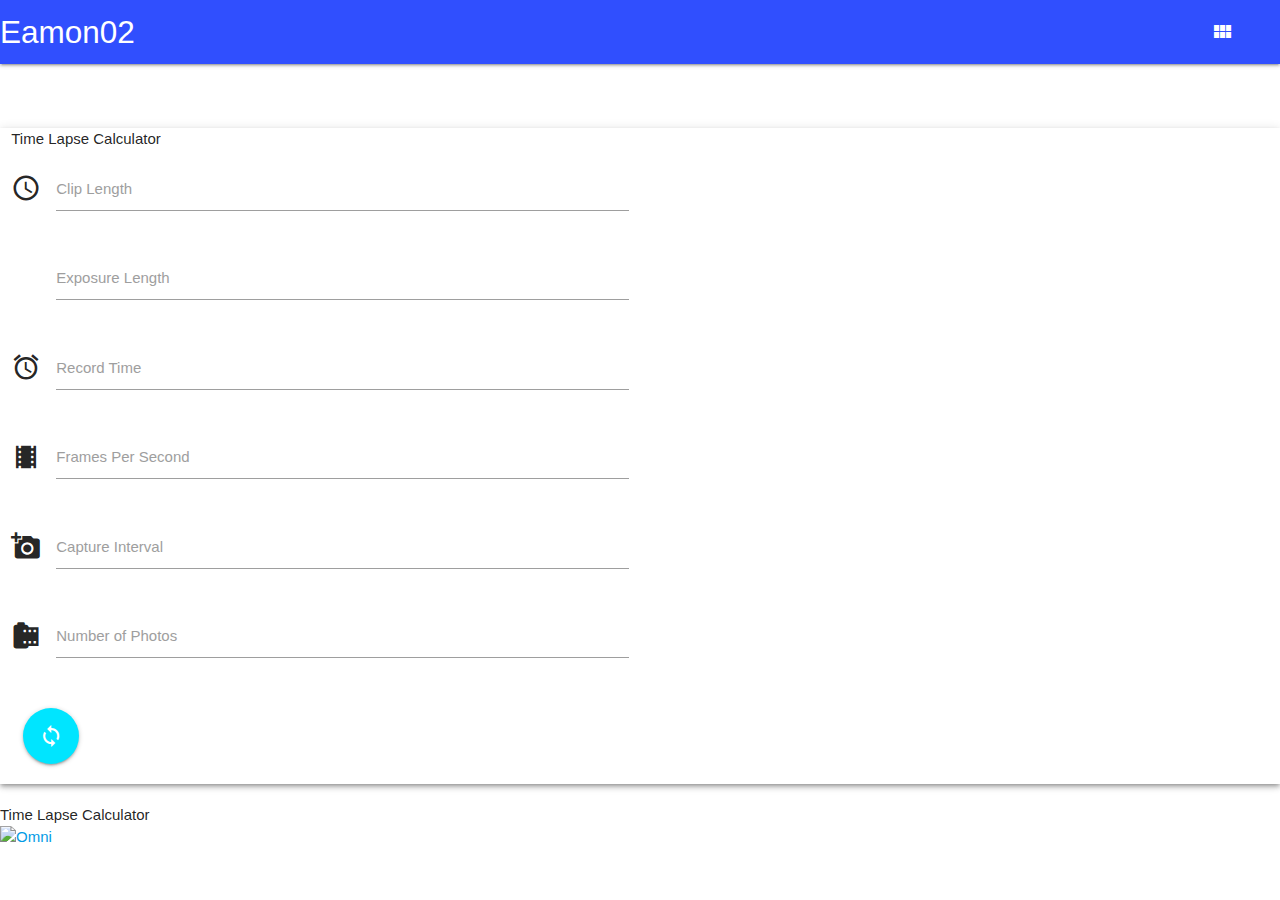
==== index.html @ 87199599 "basic file created, nav created, input fields created for time lapse calc" ====
<!DOCTYPE html>
<html lang="en">
<head>

    <!--Import Google Icon Font-->
    <link href="https://fonts.googleapis.com/icon?family=Material+Icons" rel="stylesheet">

     <!-- Compiled and minified CSS -->
    <link rel="stylesheet" href="https://cdnjs.cloudflare.com/ajax/libs/materialize/1.0.0/css/materialize.min.css">

    <!-- Font awesome css -->
    <script src="https://kit.fontawesome.com/a076d05399.js"></script>

    <!-- Style sheet -->
    <link rel="stylesheet" href="./style.css">

     <!--Let browser know website is optimized for mobile-->
     <meta charset="UTF-8">
     <meta name="viewport" content="width=device-width, initial-scale=1.0">
     <meta http-equiv="X-UA-Compatible" content="ie=edge">

    <title>X1</title>
</head>
<body>
                    <!-- NAV -->
    <nav>
        <div class="nav-wrapper indigo accent-4">
          <a href="#!" class="brand-logo">Eamon02</a>
          <!-- side nav trigger -->
          <a href="#" class="sidenav-trigger" data-target="slide-out"><i class="fas fa-space-shuttle align-right"></i></a>

          <ul class="right hide-on-med-and-down">

            <li><a href="#!" class="waves-effect"><i class="fas fa-user-astronaut"></i>Resume</a></li>
            <li><div class="divider"></div></li>
            <li><a href="#!" class="waves-effect"><i class="far fa-calendar-alt"></i>Astro News</a></li>
            <li><a href="#!" class="waves-effect"><i class="far fa-clock"></i>Time lapse Calculator</a></li>
            <li><a class="waves-effect" href="#!"><i class="fas fa-cloud-moon"></i>Weather</a></li>
            <li><a class="waves-effect" href="#!"><i class="material-icons">view_module</i>Portfolio</a></li>
            <!-- <li><a href="mobile.html"><i class="material-icons">more_vert</i></a></li> -->

          </ul>
        </div>
      </nav>

      <!-- Side Nav -->

  <ul id="slide-out" class="sidenav">
      <li>
        <div class="user-view">
            <div class="background">
              <img src="./images/sunset 11-23-2020-43.jpg">
            </div>
          <a href="#user"><img class="circle" src="./images/Grassy Knol-2.JPG"></a>
          <a href="#name"><span class="white-text name">Eamon McHugh</span></a>
          <a href="#email"><span class="white-text email">eamonmchugh2@gmail.com</span></a>
        </div>
      </li>
    
    <li><a href="#!" class="waves-effect"><i class="fas fa-user-astronaut"></i>Resume</a></li>
    <li><div class="divider"></div></li>
    <li><a href="#!" class="waves-effect"><i class="far fa-calendar-alt"></i>Astro News</a></li>
    <li><a href="#!" class="waves-effect"><i class="far fa-clock"></i>Time lapse Calculator</a></li>
    <li><a class="waves-effect" href="#!"><i class="fas fa-cloud-moon"></i>Weather</a></li>
    <li><a class="waves-effect" href="#!"><i class="material-icons">view_module</i>Portfolio</a></li>
  </ul>

        <!-- Time Lapse calc -->

    <div class="row">
    <div class="timelapse z-depth-2 col s12">
        <div class="tl-header">
            Time Lapse Calculator
        </div>
        <div class="tl-body">
            <div class="row">
                <div class="col s6">
                  <div class="row">
                    <div class="input-field col s12">
                      <i class="material-icons prefix">schedule</i>
                      <textarea id="icon_prefix2" class="materialize-textarea"></textarea>
                      <label for="icon_prefix2">Clip Length</label>
                    </div>

                    <div class="input-field col s12">
                      <i class="material-icons prefix">shutter_speed</i>
                      <textarea id="icon_prefix2" class="materialize-textarea"></textarea>
                      <label for="icon_prefix2">Exposure Length</label>
                    </div>

                    <div class="input-field col s12">
                      <i class="material-icons prefix">alarm</i>
                      <textarea id="icon_prefix2" class="materialize-textarea"></textarea>
                      <label for="icon_prefix2">Record Time</label>
                    </div>

                    <div class="input-field col s12">
                      <i class="material-icons prefix">theaters</i>
                      <textarea id="icon_prefix2" class="materialize-textarea"></textarea>
                      <label for="icon_prefix2">Frames Per Second</label>
                    </div>

                    <div class="input-field col s12">
                      <i class="material-icons prefix">add_a_photo</i>
                      <textarea id="icon_prefix2" class="materialize-textarea"></textarea>
                      <label for="icon_prefix2">Capture Interval</label>
                    </div>

                    <div class="input-field col s12">
                      <i class="material-icons prefix">camera_roll</i>
                      <textarea id="icon_prefix2" class="materialize-textarea"></textarea>
                      <label for="icon_prefix2">Number of Photos</label>
                    </div>

                  </div>
                    <div class="tl-clear col s12">
                      <a class="btn-floating btn-large waves-effect waves-light cyan accent-3"><i class="material-icons">loop</i></a>
                    </div>
                </div>
            </div>
        </div>
    </div>
    </div>
    
      <div class="omni-calculator" data-calculator="other/time-lapse" data-width="300" data-config='{}' data-currency="USD" data-show-row-controls="false" data-version="3" data-t="1608104857240">
        <div class="omni-calculator-header">Time Lapse Calculator</div>
        <div class="omni-calculator-footer">
          <a href="https://www.omnicalculator.com/other/time-lapse" target="_blank"><img alt="Omni" class="omni-calculator-logo" src="https://cdn.omnicalculator.com/embed/omni-calculator-logo-long.svg" /></a>
        </div>
      </div>
      <script async src="https://cdn.omnicalculator.com/sdk.js"></script>

            
            
</body>

<!-- Jquery Init -->
<script src="https://cdnjs.cloudflare.com/ajax/libs/jquery/3.5.1/jquery.min.js" integrity="sha512-bLT0Qm9VnAYZDflyKcBaQ2gg0hSYNQrJ8RilYldYQ1FxQYoCLtUjuuRuZo+fjqhx/qtq/1itJ0C2ejDxltZVFg==" crossorigin="anonymous"></script>

<!-- Compiled and minified JavaScript from materialize -->
<script src="https://cdnjs.cloudflare.com/ajax/libs/materialize/1.0.0/js/materialize.min.js"></script>

<!-- main js init -->
<script src="main.js"></script>

</html>
---- style.css ----
/* Nav Styling */
.fas .fa-space-shuttle .align-left{
  padding-bottom: 0px !important;
  padding-left: 10px;
}
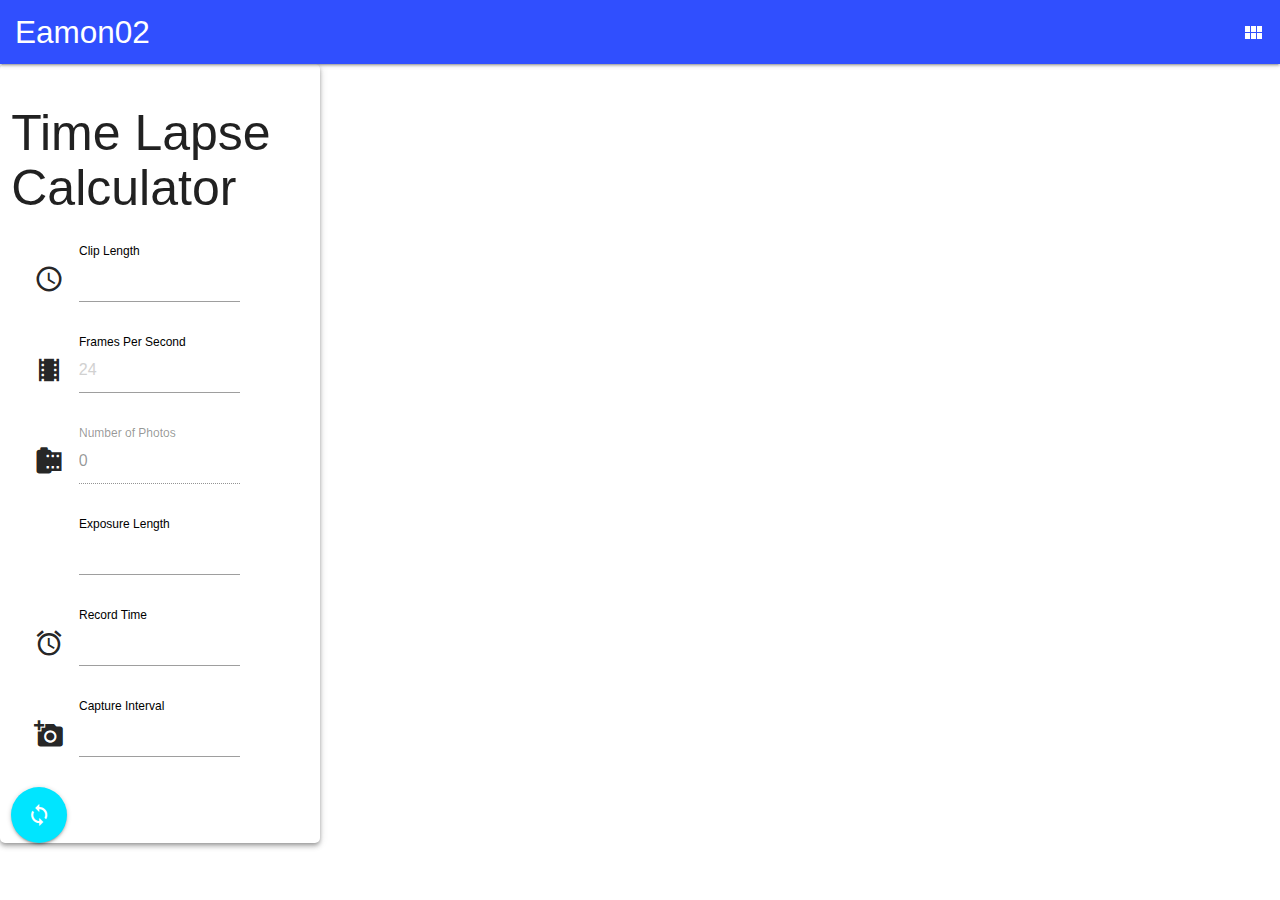
==== commit 2028f782: "formated and started timelapse.js" ====
--- a/index.html
+++ b/index.html
@@ -1,146 +1,158 @@
 <!DOCTYPE html>
 <html lang="en">
+
 <head>
 
-    <!--Import Google Icon Font-->
-    <link href="https://fonts.googleapis.com/icon?family=Material+Icons" rel="stylesheet">
+  <!--Import Google Icon Font-->
+  <link href="https://fonts.googleapis.com/icon?family=Material+Icons" rel="stylesheet">
 
-     <!-- Compiled and minified CSS -->
-    <link rel="stylesheet" href="https://cdnjs.cloudflare.com/ajax/libs/materialize/1.0.0/css/materialize.min.css">
+  <!-- Compiled and minified CSS -->
+  <link rel="stylesheet" href="https://cdnjs.cloudflare.com/ajax/libs/materialize/1.0.0/css/materialize.min.css">
 
-    <!-- Font awesome css -->
-    <script src="https://kit.fontawesome.com/a076d05399.js"></script>
+  <!-- Font awesome css -->
+  <script src="https://kit.fontawesome.com/a076d05399.js"></script>
 
-    <!-- Style sheet -->
-    <link rel="stylesheet" href="./style.css">
+  <!-- Style sheet -->
+  <link rel="stylesheet" href="./style.css">
 
-     <!--Let browser know website is optimized for mobile-->
-     <meta charset="UTF-8">
-     <meta name="viewport" content="width=device-width, initial-scale=1.0">
-     <meta http-equiv="X-UA-Compatible" content="ie=edge">
+  <!--Let browser know website is optimized for mobile-->
+  <meta charset="UTF-8">
+  <meta name="viewport" content="width=device-width, initial-scale=1.0">
+  <meta http-equiv="X-UA-Compatible" content="ie=edge">
 
-    <title>X1</title>
+  <title>X1</title>
 </head>
+
 <body>
-                    <!-- NAV -->
+  <!-- NAV -->
+  <div class="navbar-fixed">
     <nav>
-        <div class="nav-wrapper indigo accent-4">
-          <a href="#!" class="brand-logo">Eamon02</a>
-          <!-- side nav trigger -->
-          <a href="#" class="sidenav-trigger" data-target="slide-out"><i class="fas fa-space-shuttle align-right"></i></a>
+      <div class="nav-wrapper indigo accent-4">
+        <a href="#" class="brand-logo"><i class="fas fa-space-shuttle align-left hide-on-med-and-down"></i>Eamon02</a>
+        <!-- side nav trigger -->
+        <a href="#" class="sidenav-trigger" data-target="slide-out"><i class="fas fa-space-shuttle align-right"></i></a>
 
-          <ul class="right hide-on-med-and-down">
+        <ul class="right hide-on-med-and-down">
 
-            <li><a href="#!" class="waves-effect"><i class="fas fa-user-astronaut"></i>Resume</a></li>
-            <li><div class="divider"></div></li>
-            <li><a href="#!" class="waves-effect"><i class="far fa-calendar-alt"></i>Astro News</a></li>
-            <li><a href="#!" class="waves-effect"><i class="far fa-clock"></i>Time lapse Calculator</a></li>
-            <li><a class="waves-effect" href="#!"><i class="fas fa-cloud-moon"></i>Weather</a></li>
-            <li><a class="waves-effect" href="#!"><i class="material-icons">view_module</i>Portfolio</a></li>
-            <!-- <li><a href="mobile.html"><i class="material-icons">more_vert</i></a></li> -->
+          <li><a href="#!" class="waves-effect"><i class="far fa-calendar-alt"></i>Astro News</a></li>
+          <li><a class="waves-effect" href="#!"><i class="fas fa-cloud-moon"></i>Weather</a></li>
+          <li><a href="#!" class="waves-effect"><i class="far fa-clock"></i>Time lapse Calculator</a></li>
+          <li><a href="#!" class="waves-effect"><i class="fas fa-user-astronaut"></i>Resume</a></li>
+          <li><a class="waves-effect" href="#!"><i class="material-icons">view_module</i></a></li>
+          <!-- <li><a href="mobile.html"><i class="material-icons">more_vert</i></a></li> -->
 
-          </ul>
-        </div>
-      </nav>
-
-      <!-- Side Nav -->
+        </ul>
+      </div>
+    </nav>
+  </div>
+  <!-- Side Nav -->
 
   <ul id="slide-out" class="sidenav">
-      <li>
-        <div class="user-view">
-            <div class="background">
-              <img src="./images/sunset 11-23-2020-43.jpg">
-            </div>
-          <a href="#user"><img class="circle" src="./images/Grassy Knol-2.JPG"></a>
-          <a href="#name"><span class="white-text name">Eamon McHugh</span></a>
-          <a href="#email"><span class="white-text email">eamonmchugh2@gmail.com</span></a>
+    <li>
+      <div class="user-view">
+        <div class="background">
+          <img src="./images/sunset 11-23-2020-43.jpg">
         </div>
-      </li>
-    
+        <a href="#user"><img class="circle" src="./images/Grassy Knol-2.JPG"></a>
+        <a href="#name"><span class="white-text name">Eamon McHugh</span></a>
+        <a href="#email"><span class="white-text email">eamonmchugh2@gmail.com</span></a>
+      </div>
+    </li>
+
     <li><a href="#!" class="waves-effect"><i class="fas fa-user-astronaut"></i>Resume</a></li>
-    <li><div class="divider"></div></li>
+    <li>
+      <div class="divider"></div>
+    </li>
     <li><a href="#!" class="waves-effect"><i class="far fa-calendar-alt"></i>Astro News</a></li>
     <li><a href="#!" class="waves-effect"><i class="far fa-clock"></i>Time lapse Calculator</a></li>
     <li><a class="waves-effect" href="#!"><i class="fas fa-cloud-moon"></i>Weather</a></li>
     <li><a class="waves-effect" href="#!"><i class="material-icons">view_module</i>Portfolio</a></li>
   </ul>
 
-        <!-- Time Lapse calc -->
+  <!-- Time Lapse calc -->
 
-    <div class="row">
-    <div class="timelapse z-depth-2 col s12">
-        <div class="tl-header">
-            Time Lapse Calculator
-        </div>
-        <div class="tl-body">
-            <div class="row">
-                <div class="col s6">
-                  <div class="row">
-                    <div class="input-field col s12">
-                      <i class="material-icons prefix">schedule</i>
-                      <textarea id="icon_prefix2" class="materialize-textarea"></textarea>
-                      <label for="icon_prefix2">Clip Length</label>
-                    </div>
+  <div class="row">
+    <div class="timeLapse z-depth-2 col s12 m6 l3 push-1">
+      <h1 class="tl-header">
+        Time Lapse Calculator
+      </h1>
+      <div class="tl-body">
+          
+          <div class="col 6">
+            <div class="input-field inline col s10">
+              <i class="material-icons prefix">schedule</i>
+              <input placeholder="" id="clipLength" type="number" class="validate clipLength">
+              <label for="clipLength">Clip Length</label>
+            </div>
 
-                    <div class="input-field col s12">
-                      <i class="material-icons prefix">shutter_speed</i>
-                      <textarea id="icon_prefix2" class="materialize-textarea"></textarea>
-                      <label for="icon_prefix2">Exposure Length</label>
-                    </div>
+            <div class="input-field inline col s10">
+              <i class="material-icons prefix">theaters</i>
+              <input placeholder="24" id="first_name" type="number" class="validate FPS">
+              <label for="FPS">Frames Per Second</label>
+            </div>
 
-                    <div class="input-field col s12">
-                      <i class="material-icons prefix">alarm</i>
-                      <textarea id="icon_prefix2" class="materialize-textarea"></textarea>
-                      <label for="icon_prefix2">Record Time</label>
-                    </div>
+            <div class="input-field inline col s10">
+              <i class="material-icons prefix">camera_roll</i>
+              <input disabled placeholder="" id="first_name" type="number" class="validate numPhotos">
+              <label for="numPhotos">Number of Photos</label>
+            </div>
 
-                    <div class="input-field col s12">
-                      <i class="material-icons prefix">theaters</i>
-                      <textarea id="icon_prefix2" class="materialize-textarea"></textarea>
-                      <label for="icon_prefix2">Frames Per Second</label>
-                    </div>
+            <div class="input-field inline col s10">
+              <i class="material-icons prefix">shutter_speed</i>
+              <input placeholder="" id="first_name" type="number" class="validate exposureLength">
+              <label for="exposureLength">Exposure Length</label>
+            </div>
 
-                    <div class="input-field col s12">
-                      <i class="material-icons prefix">add_a_photo</i>
-                      <textarea id="icon_prefix2" class="materialize-textarea"></textarea>
-                      <label for="icon_prefix2">Capture Interval</label>
-                    </div>
+            <div class="input-field inline col s10">
+              <i class="material-icons prefix">alarm</i>
+              <input placeholder="" id="first_name" type="number" class="validate recordTime">
+              <label for="recordTime">Record Time</label>
+            </div>
 
-                    <div class="input-field col s12">
-                      <i class="material-icons prefix">camera_roll</i>
-                      <textarea id="icon_prefix2" class="materialize-textarea"></textarea>
-                      <label for="icon_prefix2">Number of Photos</label>
-                    </div>
+            <div class="input-field inline col s10">
+              <i class="material-icons prefix">add_a_photo</i>
+              <input placeholder="" id="first_name" type="number" class="validate captureInterval">
+              <label for="captureInterval">Capture Interval</label>
+            </div>
+          </div>
 
-                  </div>
-                    <div class="tl-clear col s12">
-                      <a class="btn-floating btn-large waves-effect waves-light cyan accent-3"><i class="material-icons">loop</i></a>
-                    </div>
-                </div>
-            </div>
-        </div>
+          <div class="tl-clear">
+            <a class="btn-floating btn-large waves-effect waves-light cyan accent-3"><i class="material-icons"
+                id="clearBtn">loop</i></a>
+          </div>
+
+      </div>
     </div>
+  </div>
+
+  <!-- OMNI CALC
+
+  <div class="omni-calculator" data-calculator="other/time-lapse" data-width="300" data-config='{}' data-currency="USD"
+    data-show-row-controls="false" data-version="3" data-t="1608104857240">
+    <div class="omni-calculator-header">Time Lapse Calculator</div>
+    <div class="omni-calculator-footer">
+      <a href="https://www.omnicalculator.com/other/time-lapse" target="_blank"><img alt="Omni"
+          class="omni-calculator-logo" src="https://cdn.omnicalculator.com/embed/omni-calculator-logo-long.svg" /></a>
     </div>
-    
-      <div class="omni-calculator" data-calculator="other/time-lapse" data-width="300" data-config='{}' data-currency="USD" data-show-row-controls="false" data-version="3" data-t="1608104857240">
-        <div class="omni-calculator-header">Time Lapse Calculator</div>
-        <div class="omni-calculator-footer">
-          <a href="https://www.omnicalculator.com/other/time-lapse" target="_blank"><img alt="Omni" class="omni-calculator-logo" src="https://cdn.omnicalculator.com/embed/omni-calculator-logo-long.svg" /></a>
-        </div>
-      </div>
-      <script async src="https://cdn.omnicalculator.com/sdk.js"></script>
+  </div>
+  <script async src="https://cdn.omnicalculator.com/sdk.js"></script> -->
 
-            
-            
+
+
 </body>
 
 <!-- Jquery Init -->
-<script src="https://cdnjs.cloudflare.com/ajax/libs/jquery/3.5.1/jquery.min.js" integrity="sha512-bLT0Qm9VnAYZDflyKcBaQ2gg0hSYNQrJ8RilYldYQ1FxQYoCLtUjuuRuZo+fjqhx/qtq/1itJ0C2ejDxltZVFg==" crossorigin="anonymous"></script>
+<script src="https://cdnjs.cloudflare.com/ajax/libs/jquery/3.5.1/jquery.min.js"
+  integrity="sha512-bLT0Qm9VnAYZDflyKcBaQ2gg0hSYNQrJ8RilYldYQ1FxQYoCLtUjuuRuZo+fjqhx/qtq/1itJ0C2ejDxltZVFg=="
+  crossorigin="anonymous"></script>
 
 <!-- Compiled and minified JavaScript from materialize -->
 <script src="https://cdnjs.cloudflare.com/ajax/libs/materialize/1.0.0/js/materialize.min.js"></script>
 
 <!-- main js init -->
-<script src="main.js"></script>
+<script src="./js/main.js"></script>
+
+<!-- time-lapse JS -->
+<script src="./js/TimeLapse.js"></script>
 
 </html>--- a/style.css
+++ b/style.css
@@ -2,4 +2,49 @@
 .fas .fa-space-shuttle .align-left{
   padding-bottom: 0px !important;
   padding-left: 10px;
+}
+
+/* Timelapse Styling */
+.timeLapse{
+  border-radius: 5px;
+}
+
+.tl-header{
+  font-size: 50px;
+  align-items: center;
+}
+
+.inlie{
+  padding-bottom: 5px;
+}
+
+
+
+/* Input Field Styling  */
+ /* label color */
+ .input-field label {
+  color: #000;
+}
+/* label focus color */
+.input-field input[type=text]:focus + label {
+  color: #000;
+}
+/* label underline focus color */
+.input-field input[type=text]:focus {
+  border-bottom: 1px solid #000;
+  box-shadow: 0 1px 0 0 #000;
+}
+/* valid color */
+.input-field input[type=text].valid {
+  border-bottom: 1px solid #000;
+  box-shadow: 0 1px 0 0 #000;
+}
+/* invalid color */
+.input-field input[type=text].invalid {
+  border-bottom: 1px solid #000;
+  box-shadow: 0 1px 0 0 #000;
+}
+/* icon prefix focus color */
+.input-field .prefix.active {
+  color: #000;
 }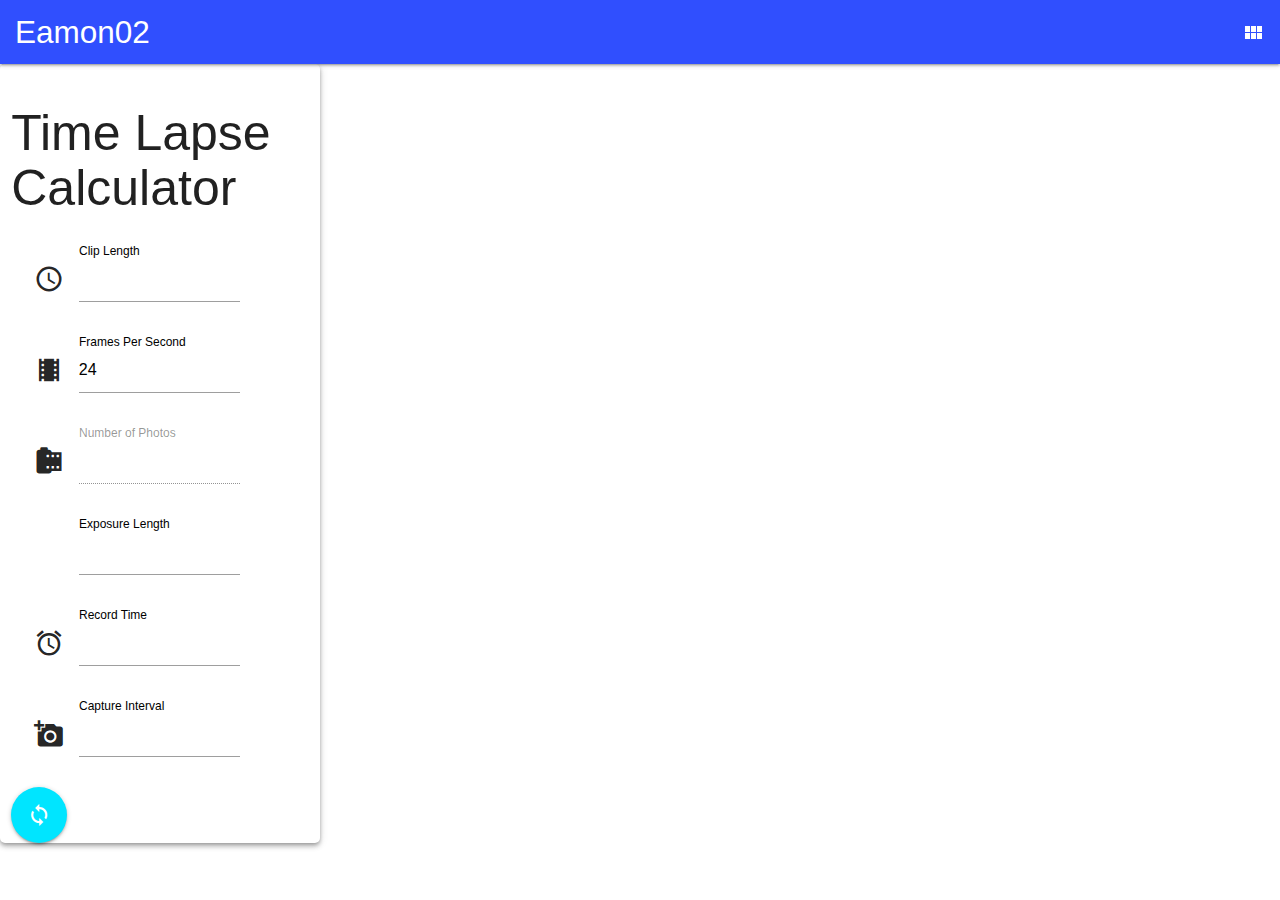
==== commit 138127d7: "working time lapse calc" ====
--- a/index.html
+++ b/index.html
@@ -79,21 +79,21 @@
       <div class="tl-body">
           
           <div class="col 6">
-            <div class="input-field inline col s10">
+            <div class="input-field inline col s10 pics">
               <i class="material-icons prefix">schedule</i>
               <input placeholder="" id="clipLength" type="number" class="validate clipLength">
               <label for="clipLength">Clip Length</label>
             </div>
 
-            <div class="input-field inline col s10">
+            <div class="input-field inline col s10 pics">
               <i class="material-icons prefix">theaters</i>
-              <input placeholder="24" id="first_name" type="number" class="validate FPS">
+              <input value="24" id="FPS" type="number" class="validate FPS">
               <label for="FPS">Frames Per Second</label>
             </div>
 
             <div class="input-field inline col s10">
               <i class="material-icons prefix">camera_roll</i>
-              <input disabled placeholder="" id="first_name" type="number" class="validate numPhotos">
+              <input disabled placeholder="" id="numPhotos" type="number" class="validate numPhotos">
               <label for="numPhotos">Number of Photos</label>
             </div>
 
@@ -105,13 +105,13 @@
 
             <div class="input-field inline col s10">
               <i class="material-icons prefix">alarm</i>
-              <input placeholder="" id="first_name" type="number" class="validate recordTime">
+              <input placeholder="" id="recordTime" type="number" class="validate recordTime">
               <label for="recordTime">Record Time</label>
             </div>
 
             <div class="input-field inline col s10">
               <i class="material-icons prefix">add_a_photo</i>
-              <input placeholder="" id="first_name" type="number" class="validate captureInterval">
+              <input placeholder="" id="captureInterval" type="number" class="validate captureInterval">
               <label for="captureInterval">Capture Interval</label>
             </div>
           </div>
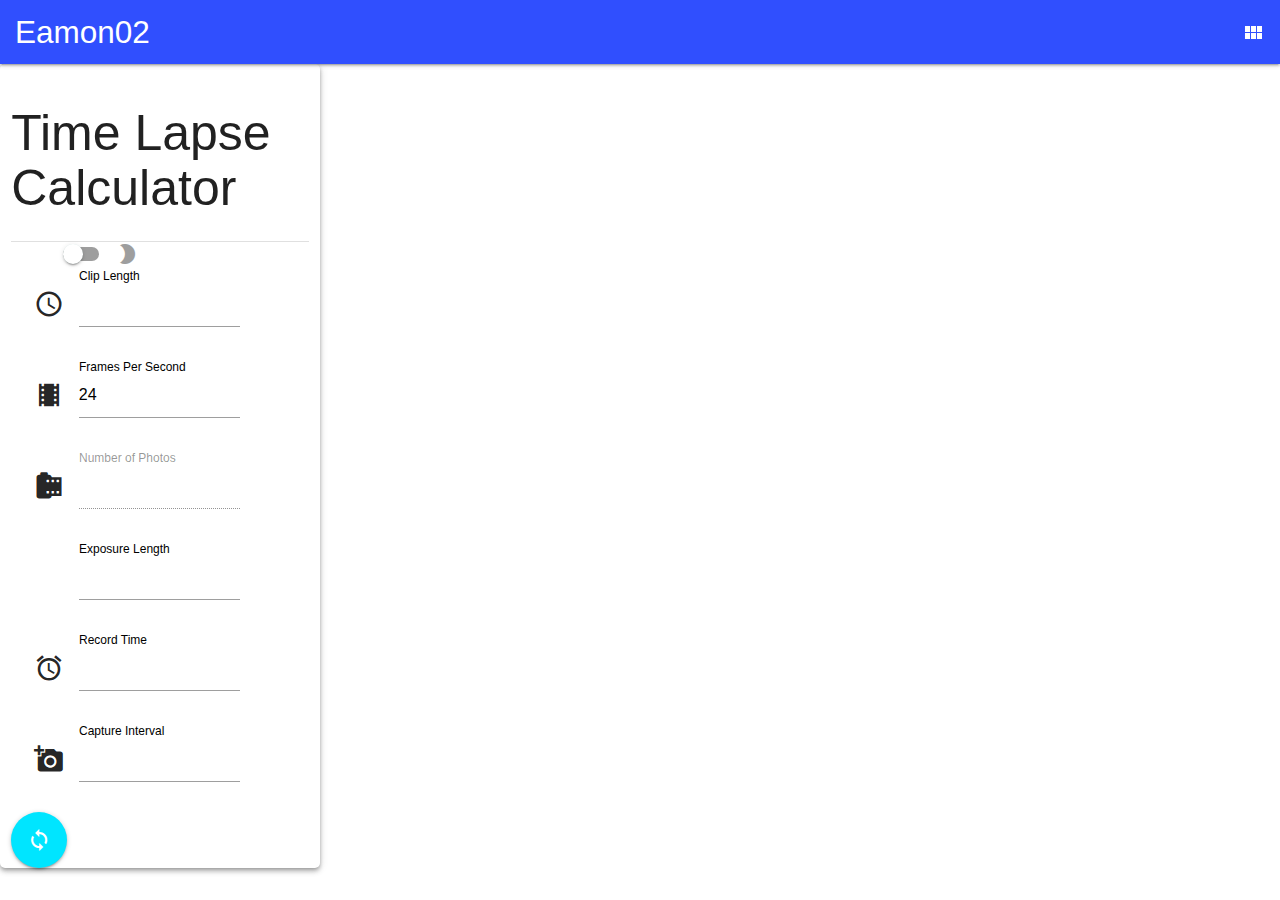
==== commit 418c6dfd: "trying to swap inner html of calculator to other calculator" ====
--- a/index.html
+++ b/index.html
@@ -71,59 +71,127 @@
 
   <!-- Time Lapse calc -->
 
-  <div class="row">
+  <div class="row TL">
     <div class="timeLapse z-depth-2 col s12 m6 l3 push-1">
       <h1 class="tl-header">
         Time Lapse Calculator
       </h1>
+      <div class="divider"></div>
+
       <div class="tl-body">
-          
-          <div class="col 6">
-            <div class="input-field inline col s10 pics">
-              <i class="material-icons prefix">schedule</i>
-              <input placeholder="" id="clipLength" type="number" class="validate clipLength">
-              <label for="clipLength">Clip Length</label>
-            </div>
-
-            <div class="input-field inline col s10 pics">
-              <i class="material-icons prefix">theaters</i>
-              <input value="24" id="FPS" type="number" class="validate FPS">
-              <label for="FPS">Frames Per Second</label>
-            </div>
-
-            <div class="input-field inline col s10">
-              <i class="material-icons prefix">camera_roll</i>
-              <input disabled placeholder="" id="numPhotos" type="number" class="validate numPhotos">
-              <label for="numPhotos">Number of Photos</label>
-            </div>
-
-            <div class="input-field inline col s10">
-              <i class="material-icons prefix">shutter_speed</i>
-              <input placeholder="" id="first_name" type="number" class="validate exposureLength">
-              <label for="exposureLength">Exposure Length</label>
-            </div>
-
-            <div class="input-field inline col s10">
-              <i class="material-icons prefix">alarm</i>
-              <input placeholder="" id="recordTime" type="number" class="validate recordTime">
-              <label for="recordTime">Record Time</label>
-            </div>
-
-            <div class="input-field inline col s10">
-              <i class="material-icons prefix">add_a_photo</i>
-              <input placeholder="" id="captureInterval" type="number" class="validate captureInterval">
-              <label for="captureInterval">Capture Interval</label>
-            </div>
-          </div>
-
-          <div class="tl-clear">
-            <a class="btn-floating btn-large waves-effect waves-light cyan accent-3"><i class="material-icons"
-                id="clearBtn">loop</i></a>
-          </div>
+
+        <!-- Switch -->
+        <div class="switch col 12">
+          <label id="DayMode">
+            <i class="material-icons prefix sun">wb_sunny</i>
+            <input type="checkbox" class="checkbox">
+            <span class="lever"></span>
+            <i class="material-icons prefix moon">brightness_2</i>
+          </label>
+        </div>
+
+        <div class="col 6" id="original">
+          <div class="input-field inline col s10 pics">
+            <i class="material-icons prefix">schedule</i>
+            <input placeholder="" id="clipLength" type="number" class="validate clipLength">
+            <label for="clipLength">Clip Length</label>
+          </div>
+
+          <div class="input-field inline col s10 pics">
+            <i class="material-icons prefix">theaters</i>
+            <input value="24" id="FPS" type="number" class="validate FPS">
+            <label for="FPS">Frames Per Second</label>
+          </div>
+
+          <div class="input-field inline col s10">
+            <i class="material-icons prefix">camera_roll</i>
+            <input disabled placeholder="" id="numPhotos" type="number" class="validate numPhotos">
+            <label for="numPhotos">Number of Photos</label>
+          </div>
+
+          <div class="input-field inline col s10">
+            <i class="material-icons prefix">shutter_speed</i>
+            <input placeholder="" id="first_name" type="number" class="validate exposureLength">
+            <label for="exposureLength">Exposure Length</label>
+          </div>
+
+          <div class="input-field inline col s10">
+            <i class="material-icons prefix">alarm</i>
+            <input placeholder="" id="recordTime" type="number" class="validate recordTime">
+            <label for="recordTime">Record Time</label>
+          </div>
+
+          <div class="input-field inline col s10">
+            <i class="material-icons prefix">add_a_photo</i>
+            <input placeholder="" id="captureInterval" type="number" class="validate captureInterval">
+            <label for="captureInterval">Capture Interval</label>
+          </div>
+        </div>
+
+        <div class="tl-clear">
+          <a class="btn-floating btn-large waves-effect waves-light cyan accent-3"><i class="material-icons"
+              id="clearBtn">loop</i></a>
+        </div>
 
       </div>
     </div>
   </div>
+
+  <!-- <div class="row Astro">
+    <div class="timeLapse z-depth-2 col s12 m6 l3 push-1">
+      <h1 class="tl-header">
+        Time Lapse Calculator
+      </h1>
+      <div class="divider"></div>
+      
+      <div class="tl-body">
+
+        <div class="col 6 new">
+          <div class="input-field inline col s10 pics">
+            <i class="material-icons prefix">schedule</i>
+            <input placeholder="" id="clipLength" type="number" class="validate clipLength">
+            <label for="clipLength">Clip Length</label>
+          </div>
+
+          <div class="input-field inline col s10 pics">
+            <i class="material-icons prefix">theaters</i>
+            <input value="24" id="FPS" type="number" class="validate FPS">
+            <label for="FPS">Frames Per Second</label>
+          </div>
+
+          <div class="input-field inline col s10">
+            <i class="material-icons prefix">camera_roll</i>
+            <input disabled placeholder="" id="numPhotos" type="number" class="validate numPhotos">
+            <label for="numPhotos">Number of Photos</label>
+          </div>
+
+          <div class="input-field inline col s10">
+            <i class="material-icons prefix">shutter_speed</i>
+            <input placeholder="" id="first_name" type="number" class="validate exposureLength">
+            <label for="exposureLength">Exposure Length</label>
+          </div>
+
+          <div class="input-field inline col s10">
+            <i class="material-icons prefix">alarm</i>
+            <input placeholder="" id="recordTime" type="number" class="validate recordTime">
+            <label for="recordTime">Record Time</label>
+          </div>
+
+          <div class="input-field inline col s10">
+            <i class="material-icons prefix">add_a_photo</i>
+            <input placeholder="" id="captureInterval" type="number" class="validate captureInterval">
+            <label for="captureInterval">Capture Interval</label>
+          </div>
+        </div>
+
+        <div class="tl-clear">
+          <a class="btn-floating btn-large waves-effect waves-light cyan accent-3"><i class="material-icons"
+              id="clearBtn">loop</i></a>
+        </div>
+
+      </div>
+    </div>
+  </div> -->
 
   <!-- OMNI CALC
 
@@ -155,4 +223,7 @@
 <!-- time-lapse JS -->
 <script src="./js/TimeLapse.js"></script>
 
+<!-- switch JS -->
+<script src="./js/Switch.js"></script>
+
 </html>--- a/style.css
+++ b/style.css
@@ -18,6 +18,9 @@
   padding-bottom: 5px;
 }
 
+#astroMode{
+  align-items: center !important;
+}
 
 
 /* Input Field Styling  */
@@ -47,4 +50,61 @@
 /* icon prefix focus color */
 .input-field .prefix.active {
   color: #000;
-}+}
+
+
+
+/* Astro Swap */
+#DayMode{
+  display: flex;
+  justify-content: center;
+  align-items: center;
+}
+
+.sun{
+  opacity: 0;
+}
+
+.moon{
+  /* opacity: 0; */
+}
+
+.moon.dark{
+  color: blue;
+}
+
+.activeSwitch{
+  opacity: 100;
+}
+
+ /* styling for circle in lever before */
+ .switch label .lever:after {
+ 
+  background-color: white;
+ 
+  -webkit-box-shadow: 0px 3px 1px -2px rgba(0, 0, 0, 0.2), 0px 2px 2px 0px rgba(0, 0, 0, 0.14), 0px 1px 5px 0px rgba(0, 0, 0, 0.12);
+ 
+          box-shadow: 0px 3px 1px -2px rgba(0, 0, 0, 0.2), 0px 2px 2px 0px rgba(0, 0, 0, 0.14), 0px 1px 5px 0px rgba(0, 0, 0, 0.12);
+ 
+}
+
+ /* styling for background of lever clicked */
+.switch label input[type=checkbox]:checked + .lever {
+ 
+  background-color: rgb(71, 70, 70);
+ 
+}
+ 
+ /* styling for circle of lever clicked */
+.switch label input[type=checkbox]:checked + .lever:after {
+ 
+  background-color: black;
+ 
+}
+ 
+/* Switch */
+.TL.dark{
+  opacity: 0;
+}
+ 
+ 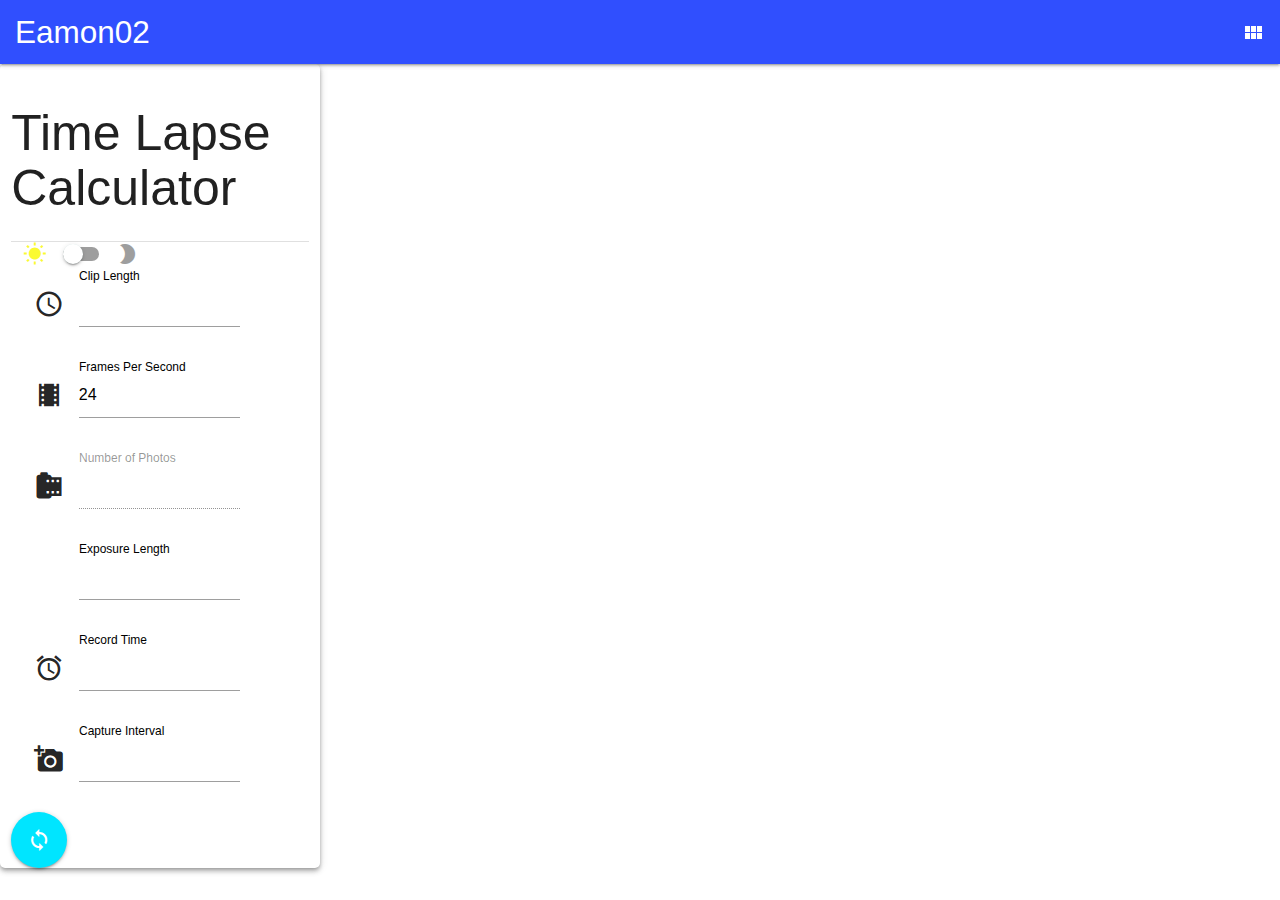
==== commit 6242777c: "added anime.js and animated rocket ship. issue with switch.js toggleAstro function" ====
--- a/index.html
+++ b/index.html
@@ -30,7 +30,7 @@
       <div class="nav-wrapper indigo accent-4">
         <a href="#" class="brand-logo"><i class="fas fa-space-shuttle align-left hide-on-med-and-down"></i>Eamon02</a>
         <!-- side nav trigger -->
-        <a href="#" class="sidenav-trigger" data-target="slide-out"><i class="fas fa-space-shuttle align-right"></i></a>
+        <a href="#" class="sidenav-trigger" data-target="slide-out"><i class="fas fa-space-shuttle align-right" id="spaceship"></i></a>
 
         <ul class="right hide-on-med-and-down">
 
@@ -137,6 +137,7 @@
     </div>
   </div>
 
+
   <!-- <div class="row Astro">
     <div class="timeLapse z-depth-2 col s12 m6 l3 push-1">
       <h1 class="tl-header">
@@ -226,4 +227,9 @@
 <!-- switch JS -->
 <script src="./js/Switch.js"></script>
 
+<!-- anime js -->
+<script src="https://cdnjs.cloudflare.com/ajax/libs/animejs/3.2.1/anime.min.js"></script>
+
+<!-- animate js -->
+<script src="./js/animate.js"></script>
 </html>--- a/style.css
+++ b/style.css
@@ -62,7 +62,11 @@
 }
 
 .sun{
-  opacity: 0;
+  color: rgba(250, 250, 28, 0.904);
+}
+
+.sun.dark{
+  color: grey;
 }
 
 .moon{
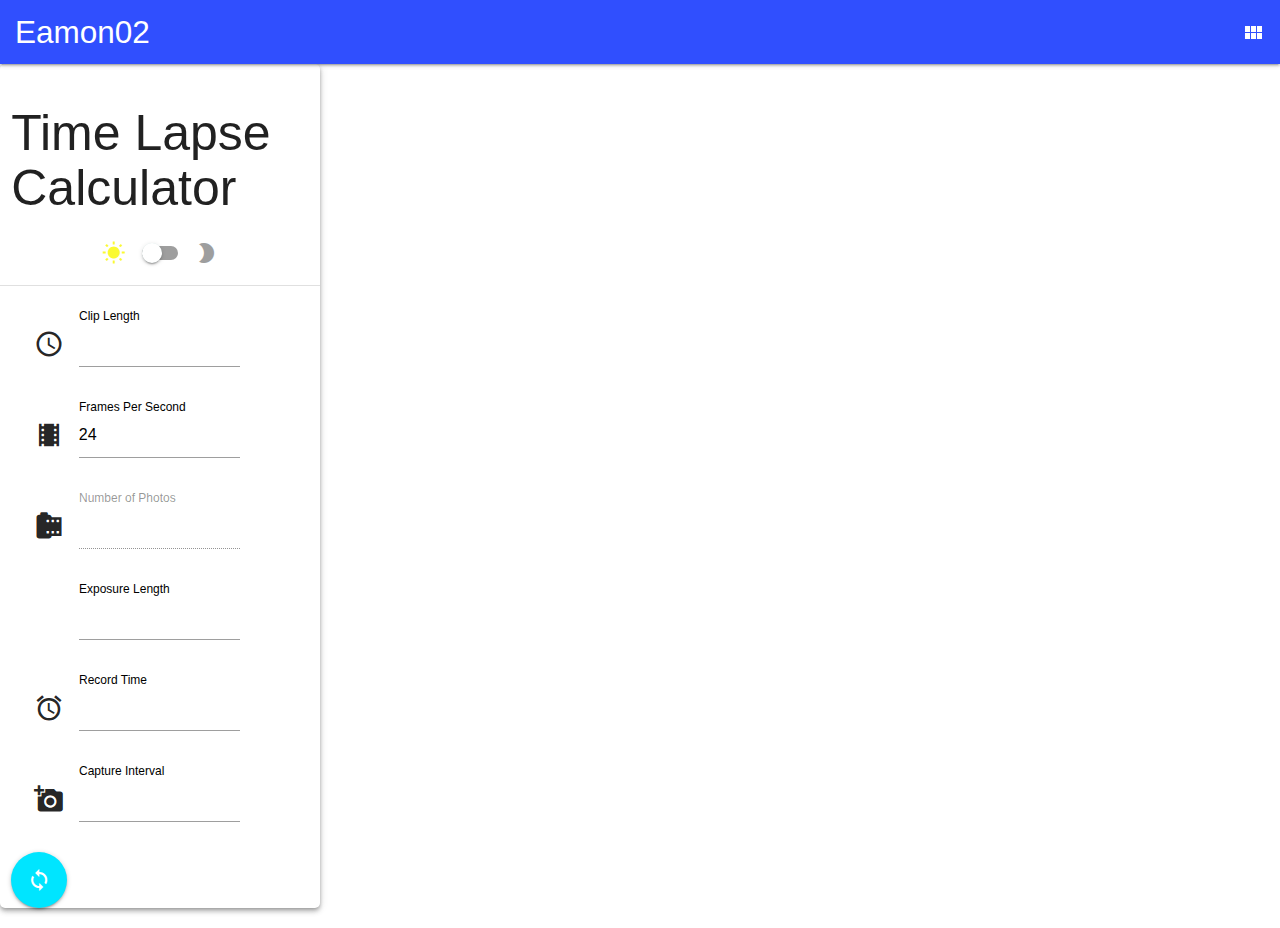
==== commit d633b5c4: "got switch.js to work using hide class" ====
--- a/index.html
+++ b/index.html
@@ -76,19 +76,24 @@
       <h1 class="tl-header">
         Time Lapse Calculator
       </h1>
-      <div class="divider"></div>
-
-      <div class="tl-body">
-
-        <!-- Switch -->
-        <div class="switch col 12">
-          <label id="DayMode">
-            <i class="material-icons prefix sun">wb_sunny</i>
-            <input type="checkbox" class="checkbox">
-            <span class="lever"></span>
-            <i class="material-icons prefix moon">brightness_2</i>
-          </label>
-        </div>
+
+       <!-- Switch -->
+    <div class="row">
+       <div class="switch col s6 offset-s3">
+        <label id="DayMode">
+          <i class="material-icons prefix sun">wb_sunny</i>
+          <input type="checkbox" class="checkbox">
+          <span class="lever"></span>
+          <i class="material-icons prefix moon">brightness_2</i>
+        </label>
+      </div>
+    </div>
+
+      <div class="row">
+        <div class="divider col-s6"></div>
+      </div>
+
+      <div class="tl-body" id="calc1">
 
         <div class="col 6" id="original">
           <div class="input-field inline col s10 pics">
@@ -143,15 +148,15 @@
       <h1 class="tl-header">
         Time Lapse Calculator
       </h1>
-      <div class="divider"></div>
+      <div class="divider"></div> -->
       
-      <div class="tl-body">
+      <div class="tl-body hide" id="calc2">
 
         <div class="col 6 new">
           <div class="input-field inline col s10 pics">
             <i class="material-icons prefix">schedule</i>
             <input placeholder="" id="clipLength" type="number" class="validate clipLength">
-            <label for="clipLength">Clip Length</label>
+            <label for="clipLength">potato</label>
           </div>
 
           <div class="input-field inline col s10 pics">
@@ -192,7 +197,7 @@
 
       </div>
     </div>
-  </div> -->
+  </div>
 
   <!-- OMNI CALC
 
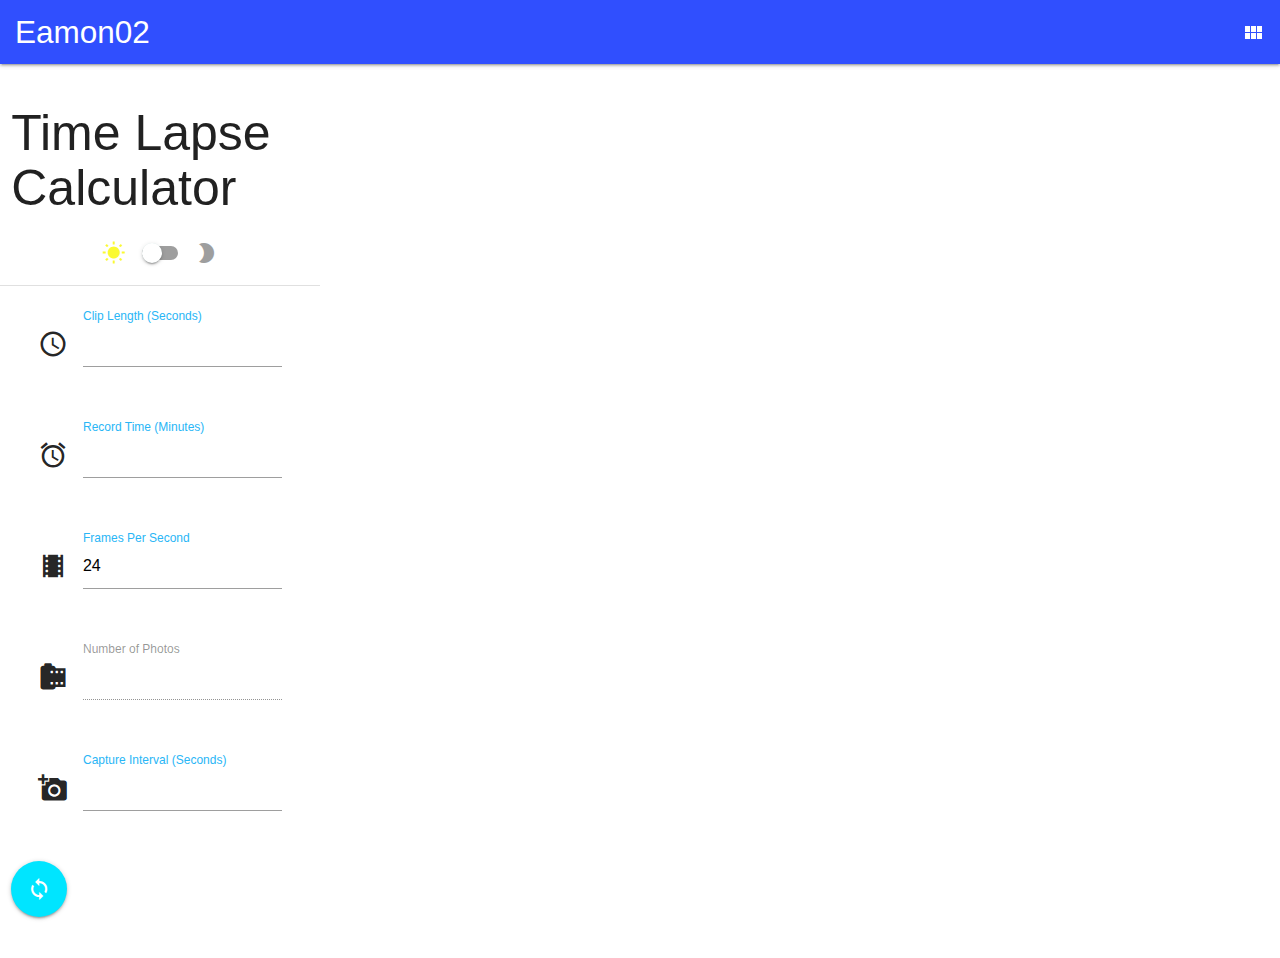
==== commit 31616f91: "fixed alignment, switch function works" ====
--- a/index.html
+++ b/index.html
@@ -30,7 +30,8 @@
       <div class="nav-wrapper indigo accent-4">
         <a href="#" class="brand-logo"><i class="fas fa-space-shuttle align-left hide-on-med-and-down"></i>Eamon02</a>
         <!-- side nav trigger -->
-        <a href="#" class="sidenav-trigger" data-target="slide-out"><i class="fas fa-space-shuttle align-right" id="spaceship"></i></a>
+        <a href="#" class="sidenav-trigger" data-target="slide-out"><i class="fas fa-space-shuttle align-right"
+            id="spaceship"></i></a>
 
         <ul class="right hide-on-med-and-down">
 
@@ -72,22 +73,22 @@
   <!-- Time Lapse calc -->
 
   <div class="row TL">
-    <div class="timeLapse z-depth-2 col s12 m6 l3 push-1">
+    <div class="timeLapse col s12 m6 l3 push-1">
       <h1 class="tl-header">
         Time Lapse Calculator
       </h1>
 
-       <!-- Switch -->
-    <div class="row">
-       <div class="switch col s6 offset-s3">
-        <label id="DayMode">
-          <i class="material-icons prefix sun">wb_sunny</i>
-          <input type="checkbox" class="checkbox">
-          <span class="lever"></span>
-          <i class="material-icons prefix moon">brightness_2</i>
-        </label>
-      </div>
-    </div>
+      <!-- Switch -->
+      <div class="row">
+        <div class="switch col s6 offset-s3">
+          <label id="DayMode">
+            <i class="material-icons prefix sun">wb_sunny</i>
+            <input type="checkbox" class="checkbox">
+            <span class="lever"></span>
+            <i class="material-icons prefix moon">brightness_2</i>
+          </label>
+        </div>
+      </div>
 
       <div class="row">
         <div class="divider col-s6"></div>
@@ -95,110 +96,112 @@
 
       <div class="tl-body" id="calc1">
 
-        <div class="col 6" id="original">
-          <div class="input-field inline col s10 pics">
+        <div class="row">
+          <div class="input-field inline col s10 offset-s1 pics">
+            <i class="material-icons prefix">schedule</i>
+            <input placeholder="" id="clipLength" type="number" class="validate clipLength">
+            <label for="clipLength">Clip Length (Seconds)</label>
+          </div>
+        </div>
+
+        <div class="row">
+          <div class="input-field inline col s10 offset-s1">
+            <i class="material-icons prefix">alarm</i>
+            <input placeholder="" id="recordTime" type="number" class="validate recordTime">
+            <label for="recordTime">Record Time (Minutes)</label>
+          </div>
+        </div>
+
+        <div class="row">
+          <div class="input-field inline col s10 offset-s1 pics">
+            <i class="material-icons prefix">theaters</i>
+            <input value="24" id="FPS" type="number" class="validate FPS">
+            <label for="FPS">Frames Per Second</label>
+          </div>
+        </div>
+
+        <div class="row">
+          <div class="input-field inline col s10 offset-s1">
+            <i class="material-icons prefix">camera_roll</i>
+            <input disabled placeholder="" id="numPhotos" type="number" class="validate numPhotos">
+            <label for="numPhotos">Number of Photos</label>
+          </div>
+        </div>
+
+        <div class="row">
+          <div class="input-field inline col s10 offset-s1">
+            <i class="material-icons prefix">add_a_photo</i>
+            <input placeholder="" id="captureInterval" type="number" class="validate captureInterval">
+            <label for="captureInterval">Capture Interval (Seconds)</label>
+          </div>
+        </div>
+
+        <div class="tl-clear">
+          <a class="btn-floating btn-large waves-effect waves-light cyan accent-3"><i class="material-icons"
+              id="clearBtn">loop</i></a>
+        </div>
+      </div>
+    </div>
+  </div>
+
+  <!-- Astro Calculator -->
+  <div class="row TL">
+    <div class="timeLapse col s12 m6 l3 push-1">
+      <div class="tl-body row hide" id="calc2">
+
+        <div class="row">
+          <div class="input-field inline col s10 offset-s1 pics">
             <i class="material-icons prefix">schedule</i>
             <input placeholder="" id="clipLength" type="number" class="validate clipLength">
             <label for="clipLength">Clip Length</label>
           </div>
-
-          <div class="input-field inline col s10 pics">
+        </div>
+
+        <div class="row">
+          <div class="input-field inline col s10 offset-s1">
+            <i class="material-icons prefix">shutter_speed</i>
+            <input placeholder="" id="first_name" type="number" class="validate exposureLength">
+            <label for="exposureLength">Exposure Length</label>
+          </div>
+        </div>
+
+        <div class="row">
+          <div class="input-field inline col s10 offset-s1 pics">
             <i class="material-icons prefix">theaters</i>
             <input value="24" id="FPS" type="number" class="validate FPS">
             <label for="FPS">Frames Per Second</label>
           </div>
-
-          <div class="input-field inline col s10">
+        </div>
+
+        <div class="row">
+          <div class="input-field inline col s10 offset-s1">
+            <i class="material-icons prefix">alarm</i>
+            <input placeholder="" id="recordTime" type="number" class="validate recordTime">
+            <label for="recordTime">Record Time</label>
+          </div>
+        </div>
+
+        <div class="row">
+          <div class="input-field inline col s10 offset-s1">
             <i class="material-icons prefix">camera_roll</i>
             <input disabled placeholder="" id="numPhotos" type="number" class="validate numPhotos">
             <label for="numPhotos">Number of Photos</label>
           </div>
-
-          <div class="input-field inline col s10">
-            <i class="material-icons prefix">shutter_speed</i>
-            <input placeholder="" id="first_name" type="number" class="validate exposureLength">
-            <label for="exposureLength">Exposure Length</label>
-          </div>
-
-          <div class="input-field inline col s10">
-            <i class="material-icons prefix">alarm</i>
-            <input placeholder="" id="recordTime" type="number" class="validate recordTime">
-            <label for="recordTime">Record Time</label>
-          </div>
-
-          <div class="input-field inline col s10">
-            <i class="material-icons prefix">add_a_photo</i>
-            <input placeholder="" id="captureInterval" type="number" class="validate captureInterval">
-            <label for="captureInterval">Capture Interval</label>
-          </div>
+        </div>
+
+        <div class="input-field inline col s10 offset-s1">
+          <i class="material-icons prefix">add_a_photo</i>
+          <input placeholder="" id="captureInterval" type="number" class="validate captureInterval">
+          <label for="captureInterval">Capture Interval</label>
         </div>
 
         <div class="tl-clear">
           <a class="btn-floating btn-large waves-effect waves-light cyan accent-3"><i class="material-icons"
               id="clearBtn">loop</i></a>
         </div>
-
       </div>
     </div>
   </div>
-
-
-  <!-- <div class="row Astro">
-    <div class="timeLapse z-depth-2 col s12 m6 l3 push-1">
-      <h1 class="tl-header">
-        Time Lapse Calculator
-      </h1>
-      <div class="divider"></div> -->
-      
-      <div class="tl-body hide" id="calc2">
-
-        <div class="col 6 new">
-          <div class="input-field inline col s10 pics">
-            <i class="material-icons prefix">schedule</i>
-            <input placeholder="" id="clipLength" type="number" class="validate clipLength">
-            <label for="clipLength">potato</label>
-          </div>
-
-          <div class="input-field inline col s10 pics">
-            <i class="material-icons prefix">theaters</i>
-            <input value="24" id="FPS" type="number" class="validate FPS">
-            <label for="FPS">Frames Per Second</label>
-          </div>
-
-          <div class="input-field inline col s10">
-            <i class="material-icons prefix">camera_roll</i>
-            <input disabled placeholder="" id="numPhotos" type="number" class="validate numPhotos">
-            <label for="numPhotos">Number of Photos</label>
-          </div>
-
-          <div class="input-field inline col s10">
-            <i class="material-icons prefix">shutter_speed</i>
-            <input placeholder="" id="first_name" type="number" class="validate exposureLength">
-            <label for="exposureLength">Exposure Length</label>
-          </div>
-
-          <div class="input-field inline col s10">
-            <i class="material-icons prefix">alarm</i>
-            <input placeholder="" id="recordTime" type="number" class="validate recordTime">
-            <label for="recordTime">Record Time</label>
-          </div>
-
-          <div class="input-field inline col s10">
-            <i class="material-icons prefix">add_a_photo</i>
-            <input placeholder="" id="captureInterval" type="number" class="validate captureInterval">
-            <label for="captureInterval">Capture Interval</label>
-          </div>
-        </div>
-
-        <div class="tl-clear">
-          <a class="btn-floating btn-large waves-effect waves-light cyan accent-3"><i class="material-icons"
-              id="clearBtn">loop</i></a>
-        </div>
-
-      </div>
-    </div>
-  </div>
-
   <!-- OMNI CALC
 
   <div class="omni-calculator" data-calculator="other/time-lapse" data-width="300" data-config='{}' data-currency="USD"
@@ -237,4 +240,5 @@
 
 <!-- animate js -->
 <script src="./js/animate.js"></script>
+
 </html>--- a/style.css
+++ b/style.css
@@ -26,30 +26,30 @@
 /* Input Field Styling  */
  /* label color */
  .input-field label {
-  color: #000;
+  color: #29b6f6;
 }
 /* label focus color */
 .input-field input[type=text]:focus + label {
-  color: #000;
+  color: #01579b
 }
 /* label underline focus color */
 .input-field input[type=text]:focus {
-  border-bottom: 1px solid #000;
+  border-bottom: 1px solid #29b6f6;
   box-shadow: 0 1px 0 0 #000;
 }
 /* valid color */
 .input-field input[type=text].valid {
-  border-bottom: 1px solid #000;
+  border-bottom: 1px solid #29b6f6;
   box-shadow: 0 1px 0 0 #000;
 }
 /* invalid color */
 .input-field input[type=text].invalid {
-  border-bottom: 1px solid #000;
+  border-bottom: 1px solid #ff1744;
   box-shadow: 0 1px 0 0 #000;
 }
 /* icon prefix focus color */
 .input-field .prefix.active {
-  color: #000;
+  color :#29b6f6;
 }
 
 
